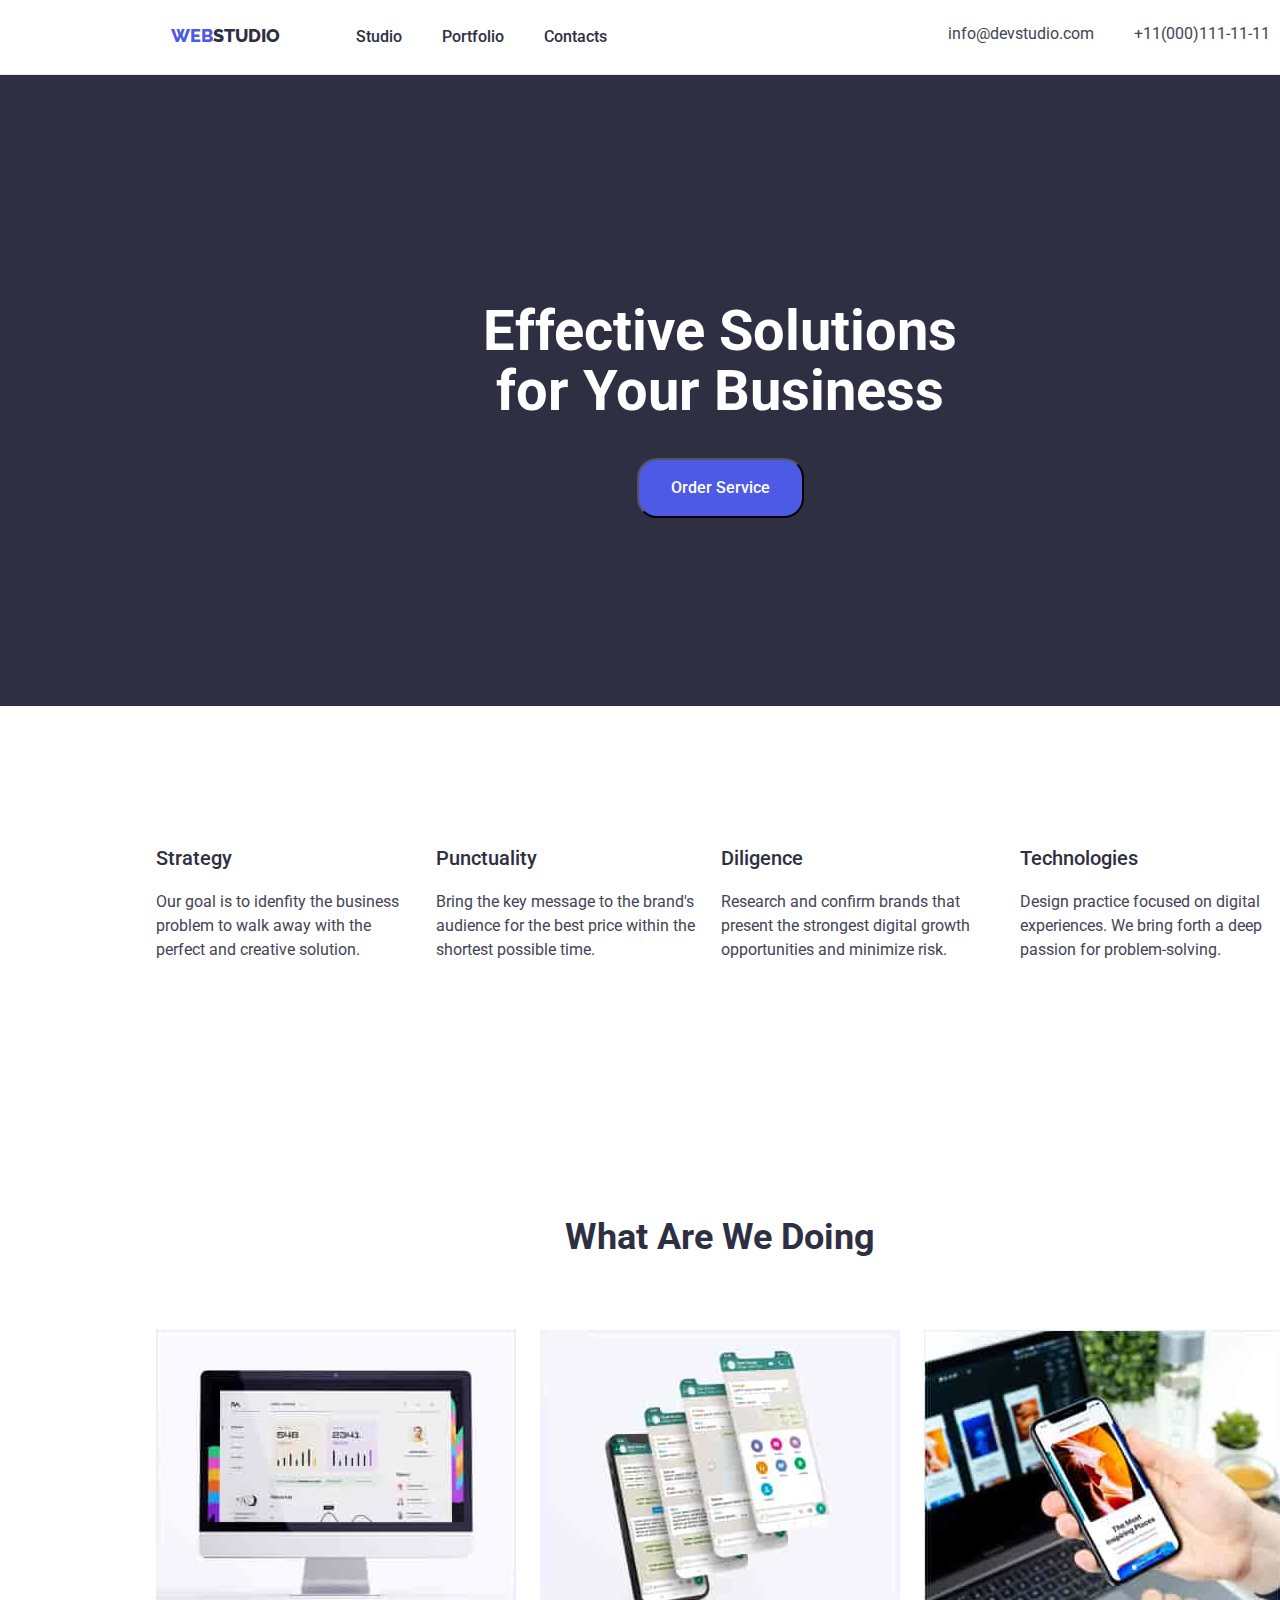
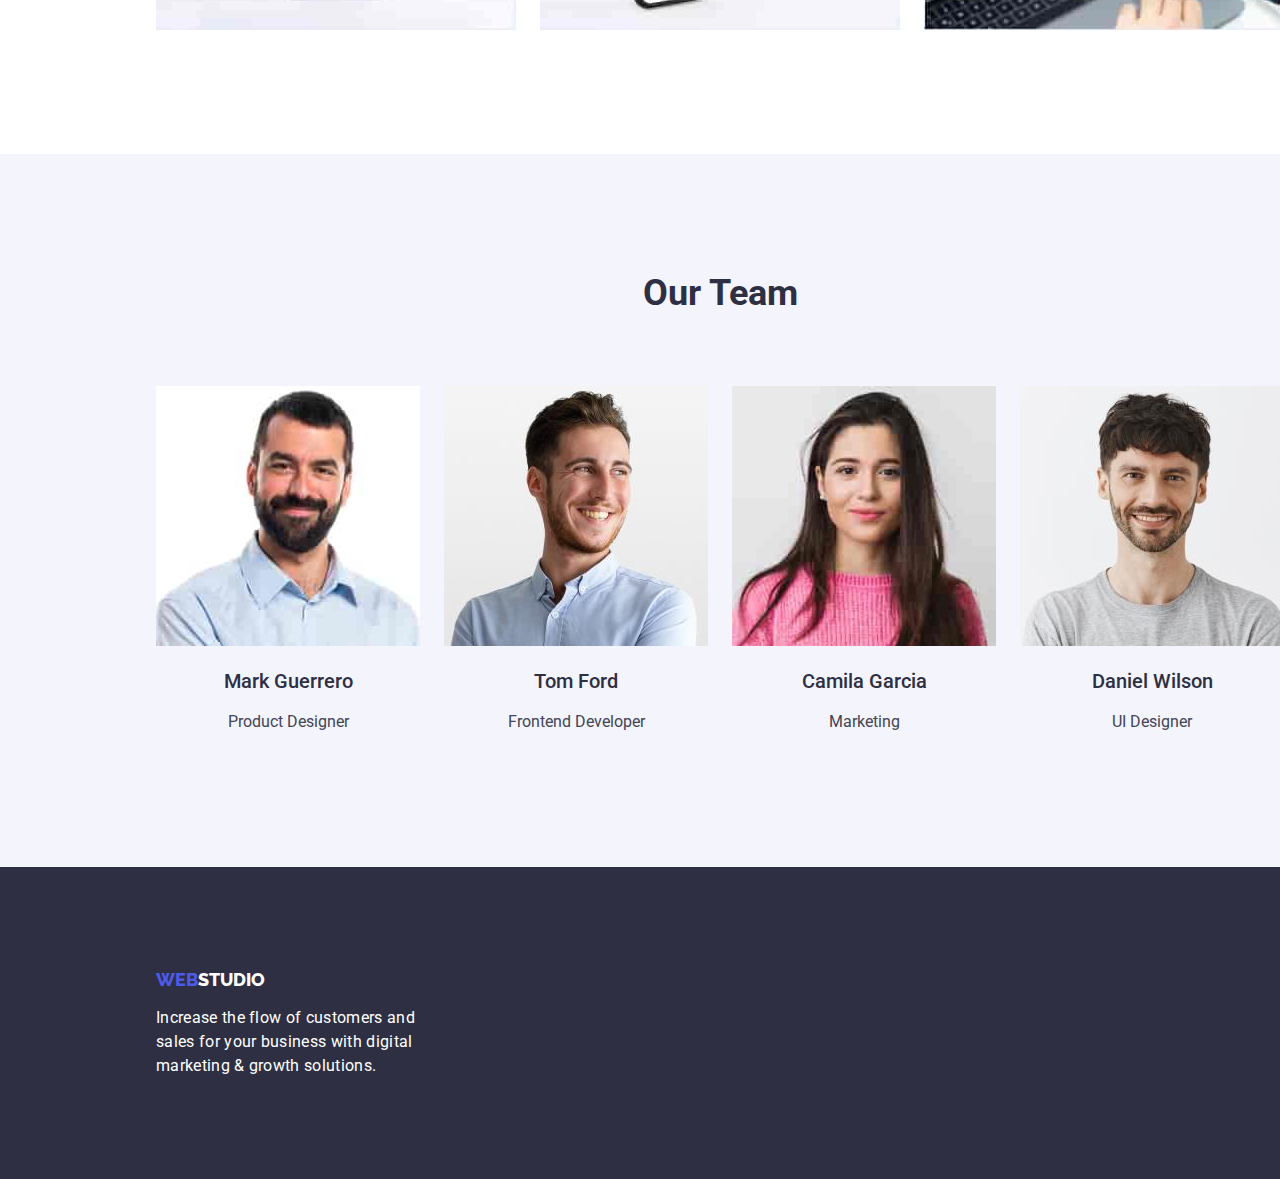
==== index.html @ 789a27c0 "Initial commit" ====
<!DOCTYPE html>
<html lang="en">
<head>
    <meta charset="UTF-8">
    <meta name="viewport" content="width=device-width, initial-scale=1.0">
    <title>WebStudio</title>

    <link rel="preconnect" href="https://fonts.googleapis.com">
    <link rel="preconnect" href="https://fonts.gstatic.com" crossorigin>
    <link href="https://fonts.googleapis.com/css2?family=Raleway:wght@800&family=Roboto:wght@400;500;700;900&display=swap" rel="stylesheet">
    <link rel="stylesheet" href="./css/modern-normalize.css">
    <link rel="stylesheet" href="./css/styles.css">
</head>
<body class="container">
    <header class="header">
        <div class="header-left">
            <a class="header-link" href="#Webstudio"><span>WEB</span>STUDIO</a>
            <nav class="header-links">
                <ul class="link-items">
                    <li>
                    <a class="links" href="index.html">Studio</a>
                    </li>
                    <li>
                    <a class="links" href="portfolio.html">Portfolio</a>
                    </li>
                    <li>
                    <a class="links" href="#Contacts">Contacts</a>
                    </li>
                </ul>
            </nav>
        </div>   
        <ul class="contacts">
            <li class="contacts-item">
                <a class="links" href="info@devstudio.com">info@devstudio.com</a>
            </li>
            <li class="contacts-item">
                <a class="links" href="tel:+110001111111">+11(000)111-11-11</a>
            </li>
        </ul>
    </header>
    
    <main>
        <section class="section service-offer">
            <h1 class="service-promise">
                Effective Solutions <br>  
                for Your Business
            </h1>
        
            <button class="order" type="button">Order Service</button>
        </section>


        <section class="section key-behaviors">
            <ul class="key-behaviors-list">
                <li>
                    <h3 class="key-behaviors-header">Strategy</h3>
                        <p class="key-behaviors-text">
                            Our goal is to idenfity the business problem to walk away with the perfect and creative solution.
                        </p>
                </li>
                <li>
                    <h3 class="key-behaviors-header">Punctuality</h3>
                    <p class="key-behaviors-text">
                        Bring the key message to the brand's audience for the best price within the shortest possible time.
                    </p>
                </li>
                <li>
                    <h3 class="key-behaviors-header">Diligence</h3>
                        <p class="key-behaviors-text">
                            Research and confirm brands that present the strongest digital growth opportunities and minimize risk.
                        </p>
                </li>
                <li>
                    <h3 class="key-behaviors-header">Technologies</h3>
                        <p class="key-behaviors-text">
                            Design practice focused on digital experiences. We bring forth a deep passion for problem-solving.
                        </p>
                </li>
            </ul>
        </section>
       
        <section class="section services">
            <h2 class="services-header">What are we doing</h2>
            <ul class="service-images">
                <li class="service-image">
                    <img src="images/img1.jpg" alt="Charts on PC monitor" width="360" height="300">
                </li>
                <li class="service-image">
                    <img src="images/img2.jpg" alt="Smartphone with 4 screens" width="360" height="300">
                </li>
                <li class="service-image">
                    <img src="images/img3.jpg" alt="Holding smartphone in front of Laptop" width="360" height="300">
                </li>
            </ul>
        </section>

        <section class="section team-members">
            <h2 class="team-header">Our Team</h2>
            <ul class="team-list">
                <li>
                    <img src="images/img.jpg" alt="Mark Guerrero picture" width="264" height="260">
                    <h3 class="team-member">Mark Guerrero</h3>
                    <p class="team-position">Product Designer</p>
                </li>
                <li>
                    <img src="images/img(1).jpg" alt="Tom Ford Picture" width="264" height="260">
                    <h3 class="team-member">Tom Ford</h3>
                    <p class="team-position">Frontend Developer</p>
                </li>   
                <li>
                    <img src="images/img(2).jpg" alt="Camila Garcia Picture" width="264" height="260">
                    <h3 class="team-member">Camila Garcia</h3>
                    <p class="team-position">Marketing</p>
                </li>
                <li>
                    <img src="images/img(3).jpg" alt="Daniel Wilson Photo" width="264" height="260">
                    <h3 class="team-member">Daniel Wilson</h3>
                    <p class="team-position">UI Designer</p>
                </li>
            </ul>
        </section>

    </main>

    <footer>
        <div class="footer-items">
            <div><a class="footer-link" href="#Webstudio"><span>WEB</span>STUDIO
                </a>
            </div>
            <p class="offer">Increase the flow of customers and <br>
            sales for your business with digital <br>
            marketing & growth solutions.
            </p>
        </div>
    </footer>
</body>
</html>
---- css/styles.css ----
:root {
    --default-color: #2E2F42;
}
.container {
    font-family: 'Roboto', sans-serif;
    font-weight: 400;
    color: var(--default-color);
    margin: 0;
    padding:0%;
    width: 1440px;
}
.header {
    display: flex;
    justify-content: space-around;
    padding-top: 25px;
    padding-bottom: 25px;
    border-bottom: 1px solid #E7E9FC;
    background: #FFF;
}
.header-left {
    display: flex;
    gap: 76px;
}
.header-link {
    text-decoration: none;
    font-size: 18px;
    font-family: Raleway;
    font-weight: 800;
    line-height: 1.17;
    color: var(--default-color);
}
.header-link span {
    color: #4D5AE5;
}
.header-link:hover,
.header-link:active {
    background-color: red;
    color: yellowgreen;
}
.order:hover,
.order:active {
    background-color: red;
    color: yellowgreen;
    cursor: pointer;
}
.link-items {
    padding-inline-start: 0px;
    margin: 0;
    font-size: 16px;
    font-weight: 500;
    line-height: 1.5;
    list-style-type: none;
    text-decoration: none;
    display: flex;
    gap: 40px;
}
.link-items .links:hover,
.link-items .links:focus {
    color: orange;
}
.link-items .links:active {
    color: red;
}
.links {
    color: var(--default-color);
    list-style-type: none;
    text-decoration: none;
}
.contacts{
    padding-inline-start: 0px;
    margin: 0;
    list-style-type: none;
    display: flex;
    justify-content: center;
    gap: 40px;
}
.contacts-item .links {
    text-decoration: none;
    list-style-type: none;
    color: #434455;
}
.contacts .links:hover,
.contacts .links:focus {
    color: orange;
}
.contacts .links:active {
    color: red;
}
.section {
    padding-top: 120px;
    padding-bottom: 120px;
}
.service-offer {
    background-color: #2E2F42;
    padding-top: 188px;
    padding-bottom: 188px;
    text-align: center;

}
.service-promise {
    color: white;
    font-size: 56px;
    font-weight: 700;
    line-height: 60px;
    text-align: center;
}
.order {
    color: white;
    font-size: 16px;
    font-weight: 500;
    line-height: 1.5;
    background-color: #4D5AE5;
    padding: 16px 32px;
    border-radius: 20px;

}
.key-behaviors {
    padding: 120px 156px
}
.key-behaviors-list {
    padding-inline-start: 0px;
    margin: 0;
    list-style-type: none;
    display: flex;
    justify-content: center;
    gap: 24px;
}
.key-behaviors-header {
    font-size: 20px;
    font-weight: 500;
    line-height: 1.2;
}
.key-behaviors-text {
    color: #434455;
    font-size: 16px;
    line-height: 1.5;
}
.services {
    padding-bottom: 120px;
}
.services-header {
    font-size: 36px;
    font-weight: 700;
    text-transform: capitalize;
    line-height: 1.1;
    text-align: center;
    margin-top: 0;
    margin-bottom: 0;
}
.service-images {
    padding-inline-start: 0px;
    margin: 0;
    list-style-type: none;
    display: flex;
    justify-content: center;
    gap: 24px;
    padding-top: 72px;
}
.team-members {
    background-color: #F4F4FD;
    padding-top: 120px;
    padding-bottom: 120px; 
}
.team-header {
    font-size: 36px;
    font-weight: 700;
    text-transform: capitalize;
    line-height: 1.1;
    text-align: center;
    margin: 0;
}
.team-list {
    padding-inline-start: 0px;
    margin: 0;
    list-style-type: none;
    display: flex;
    justify-content: center;
    gap: 24px;
    padding-top: 72px;
    text-align: center;
}
.team-member {
    font-size: 20px;
    font-weight: 500;
}
.team-position {
    color: #434455;
    font-size: 16px;
}
.footer-items {
    padding-top: 101.5px;
    padding-left: 156px;
}
.footer-link {
    text-decoration: none;
    color: white;
    font-size: 18px;
    font-family: Raleway;
    font-weight: 800;
    line-height: 1.17;
}
.footer-link span{
    color: #4D5AE5;
}
.offer {
    color: white;
    font-size: 16px;
    line-height: 24px;
    letter-spacing: 0.32px;
} 
footer {
    background-color: #2E2F42;
    height: 312px;
    align-items: center;
}
footer .footer-link:hover,
footer .footer-link:active{
    background-color: red;
    color: yellowgreen;
}
.btns {
    display: flex;
    justify-content: center;
    padding-inline-start: 0px;
    margin: 0;
    list-style-type: none;
    gap: 24px;
    padding-top: 96px;
    padding-bottom: 72px;
}
.btn-links {
    color: var(--IRIS, #4D5AE5);
    text-align: center;
    font-family: Roboto;
    font-size: 16px;
    font-weight: 500;
    line-height: 24px;
    letter-spacing: 0.64px;
    padding: 12px 24px;
    border-radius: 4px;
    border: 1px solid #E7E9FC;
    background: #F4F4FD;
}
.btn-links:hover,
.btn-links:active {
    background: #404BBF;
    color: white;
    box-shadow: 0px 2px 2px 0px rgba(0, 0, 0, 0.12), 0px 2px 1px 0px rgba(0, 0, 0, 0.08), 0px 3px 1px 0px rgba(0, 0, 0, 0.10);
    cursor: pointer;
}
.project-list {
    list-style: none;
    display: flex;
    justify-content: center;
    gap: 24px;
    flex-wrap: wrap;
    padding-bottom: 120px;
}
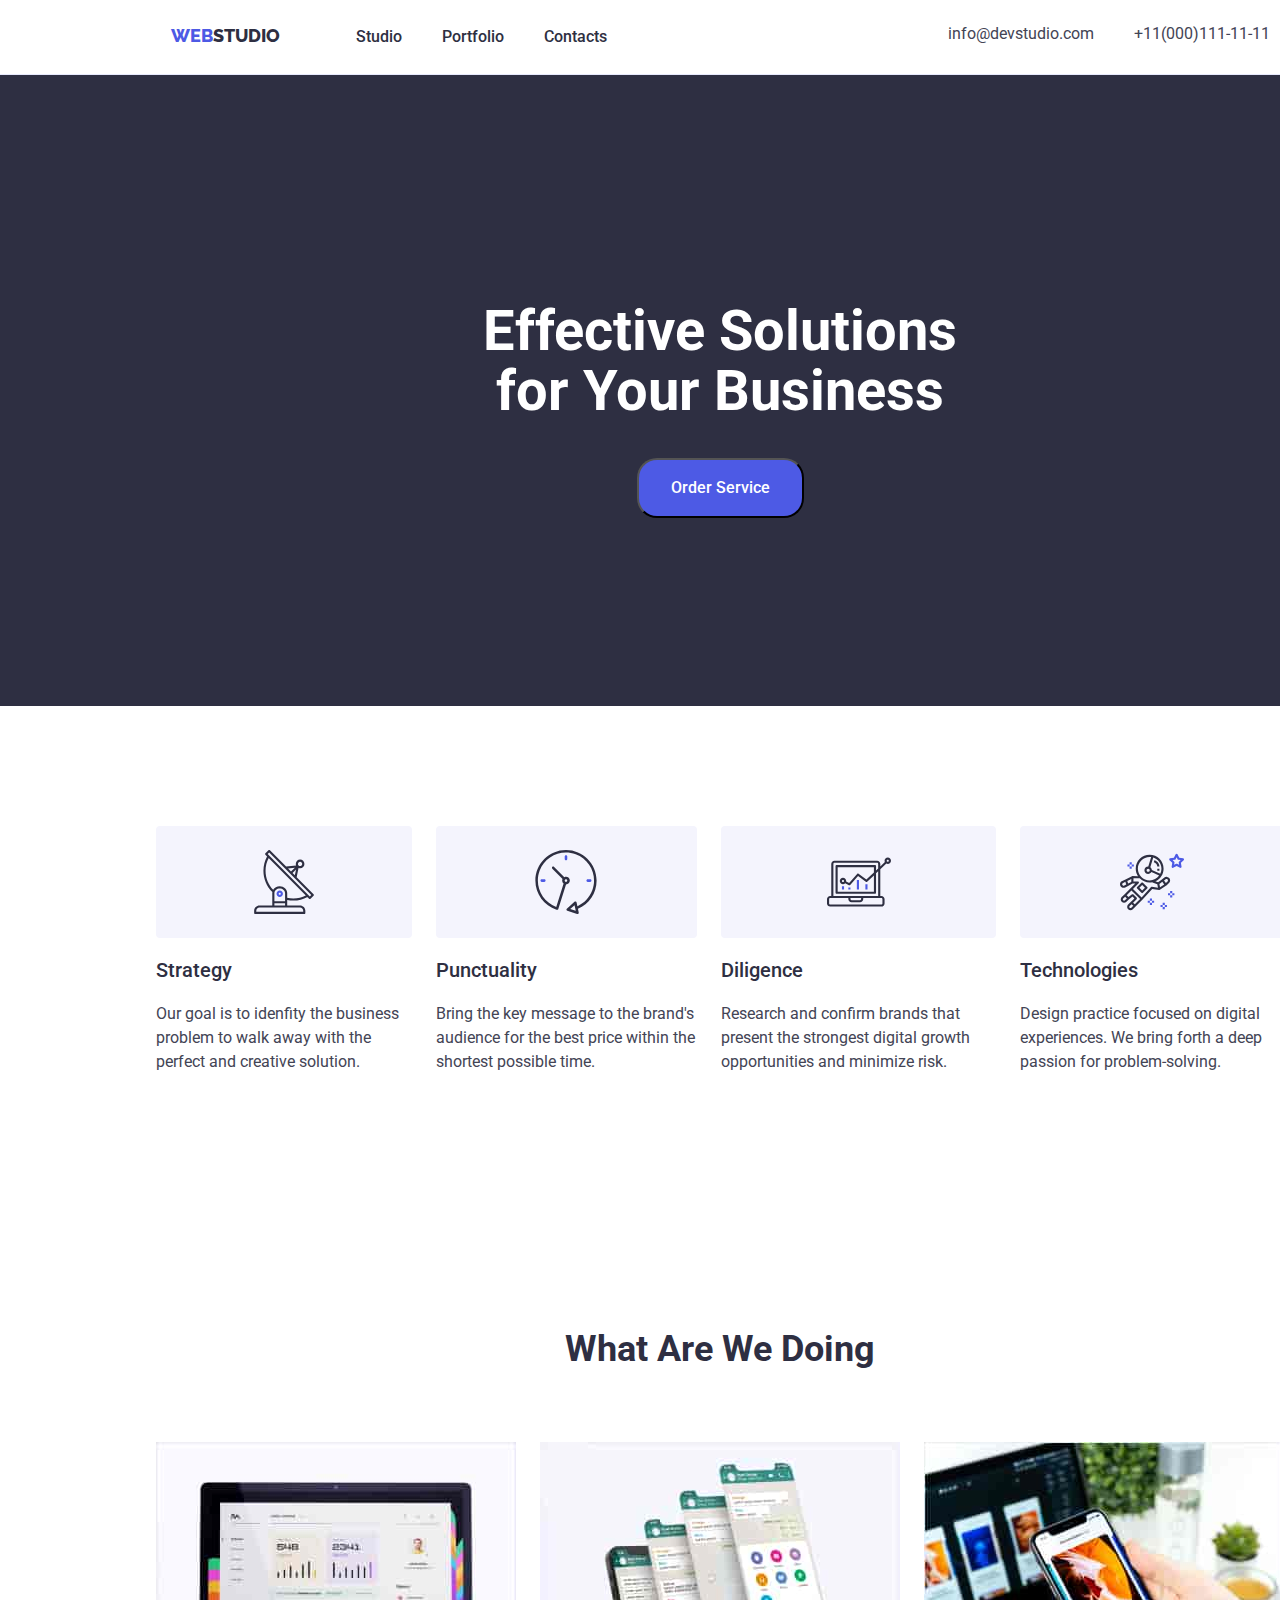
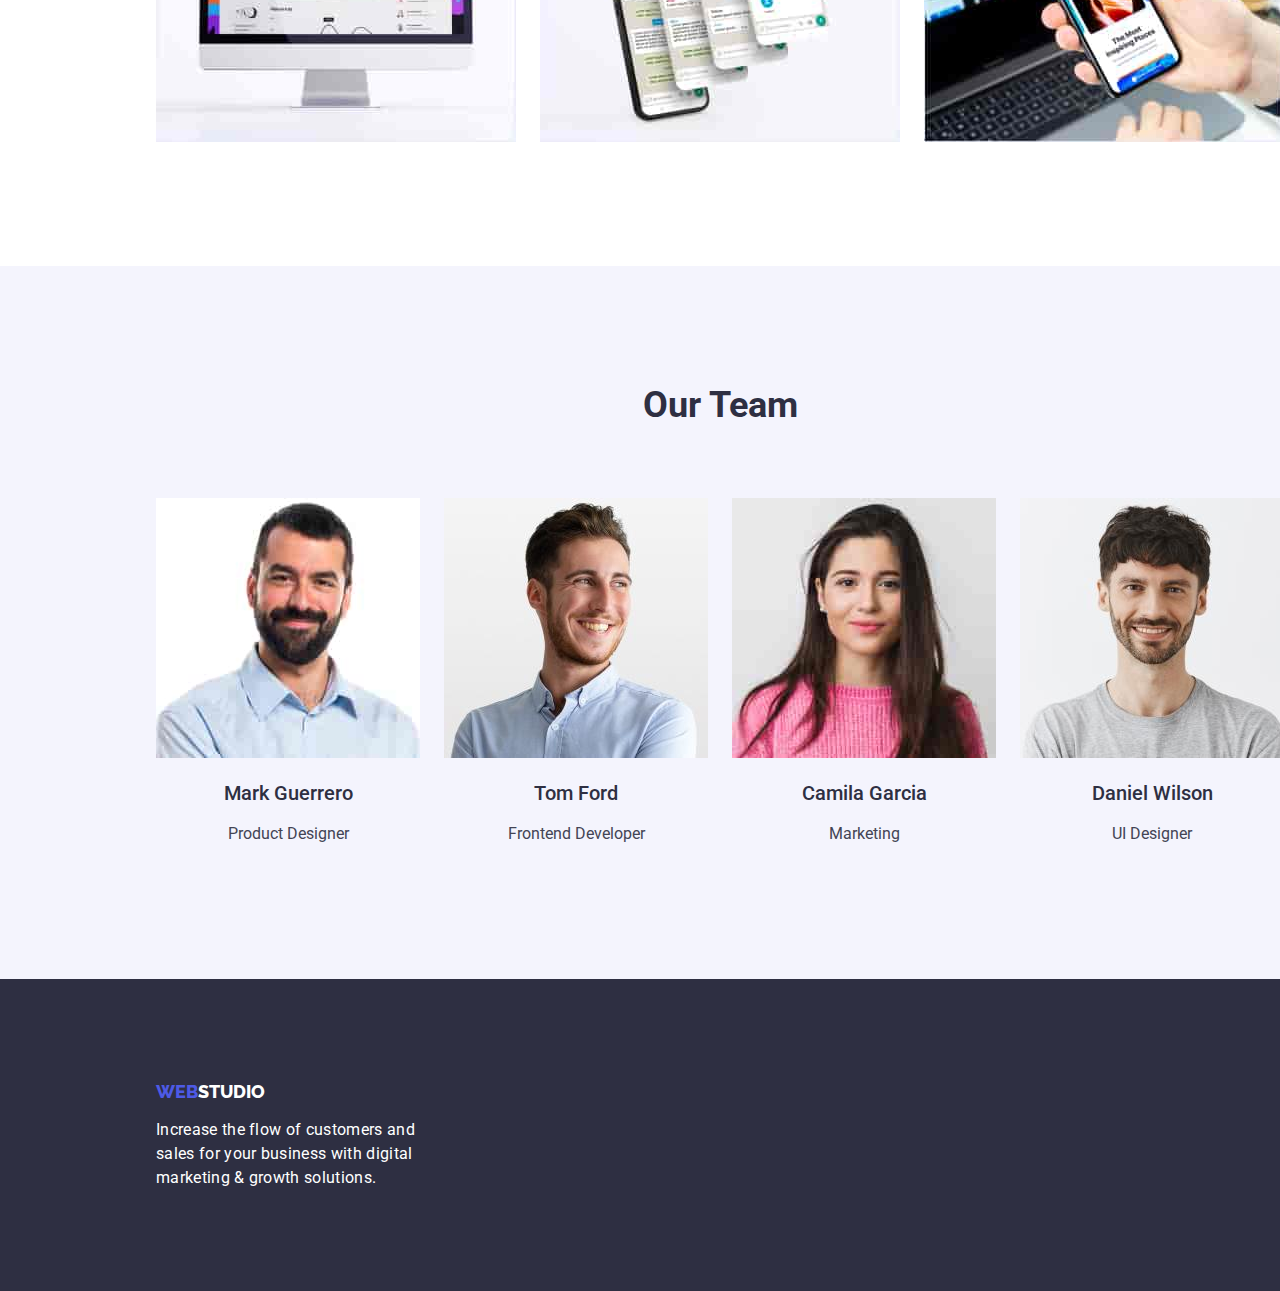
==== commit f02fa918: "Edit html& css" ====
--- a/index.html
+++ b/index.html
@@ -53,24 +53,44 @@
         <section class="section key-behaviors">
             <ul class="key-behaviors-list">
                 <li>
+                    <div class="icon-kb">
+                        <svg class="icons-keys">
+                            <use href="./images/icons.svg#icon-antenna"></use>
+                        </svg>
+                    </div>
                     <h3 class="key-behaviors-header">Strategy</h3>
                         <p class="key-behaviors-text">
                             Our goal is to idenfity the business problem to walk away with the perfect and creative solution.
                         </p>
                 </li>
                 <li>
+                    <div class="icon-kb">
+                        <svg class="icons-keys">
+                            <use href="./images/icons.svg#icon-clock"></use>
+                        </svg>
+                    </div>
                     <h3 class="key-behaviors-header">Punctuality</h3>
                     <p class="key-behaviors-text">
                         Bring the key message to the brand's audience for the best price within the shortest possible time.
                     </p>
                 </li>
                 <li>
+                    <div class="icon-kb">
+                        <svg class="icons-keys">
+                            <use href="./images/icons.svg#icon-diagram"></use>
+                        </svg>
+                    </div>
                     <h3 class="key-behaviors-header">Diligence</h3>
                         <p class="key-behaviors-text">
                             Research and confirm brands that present the strongest digital growth opportunities and minimize risk.
                         </p>
                 </li>
                 <li>
+                    <div class="icon-kb">
+                        <svg class="icons-keys">
+                            <use href="./images/icons.svg#icon-astronaut"></use>
+                        </svg>
+                    </div>
                     <h3 class="key-behaviors-header">Technologies</h3>
                         <p class="key-behaviors-text">
                             Design practice focused on digital experiences. We bring forth a deep passion for problem-solving.
--- a/css/styles.css
+++ b/css/styles.css
@@ -117,13 +117,27 @@
 .key-behaviors {
     padding: 120px 156px
 }
+.icon-kb {
+    border-radius: 4px;
+    background: #F4F4FD;
+    display: flex;
+    justify-content: center;
+    flex-shrink: 0;
+    padding: 24px 0px;
+}
+.icons-keys {
+    width: 64px;
+    height: 64px;
+
+    
+}
 .key-behaviors-list {
-    padding-inline-start: 0px;
-    margin: 0;
-    list-style-type: none;
-    display: flex;
-    justify-content: center;
-    gap: 24px;
+    margin: 0;
+    list-style-type: none;
+    display: flex;
+    justify-content: center;
+    gap: 24px;
+    padding-inline-start: 0;
 }
 .key-behaviors-header {
     font-size: 20px;
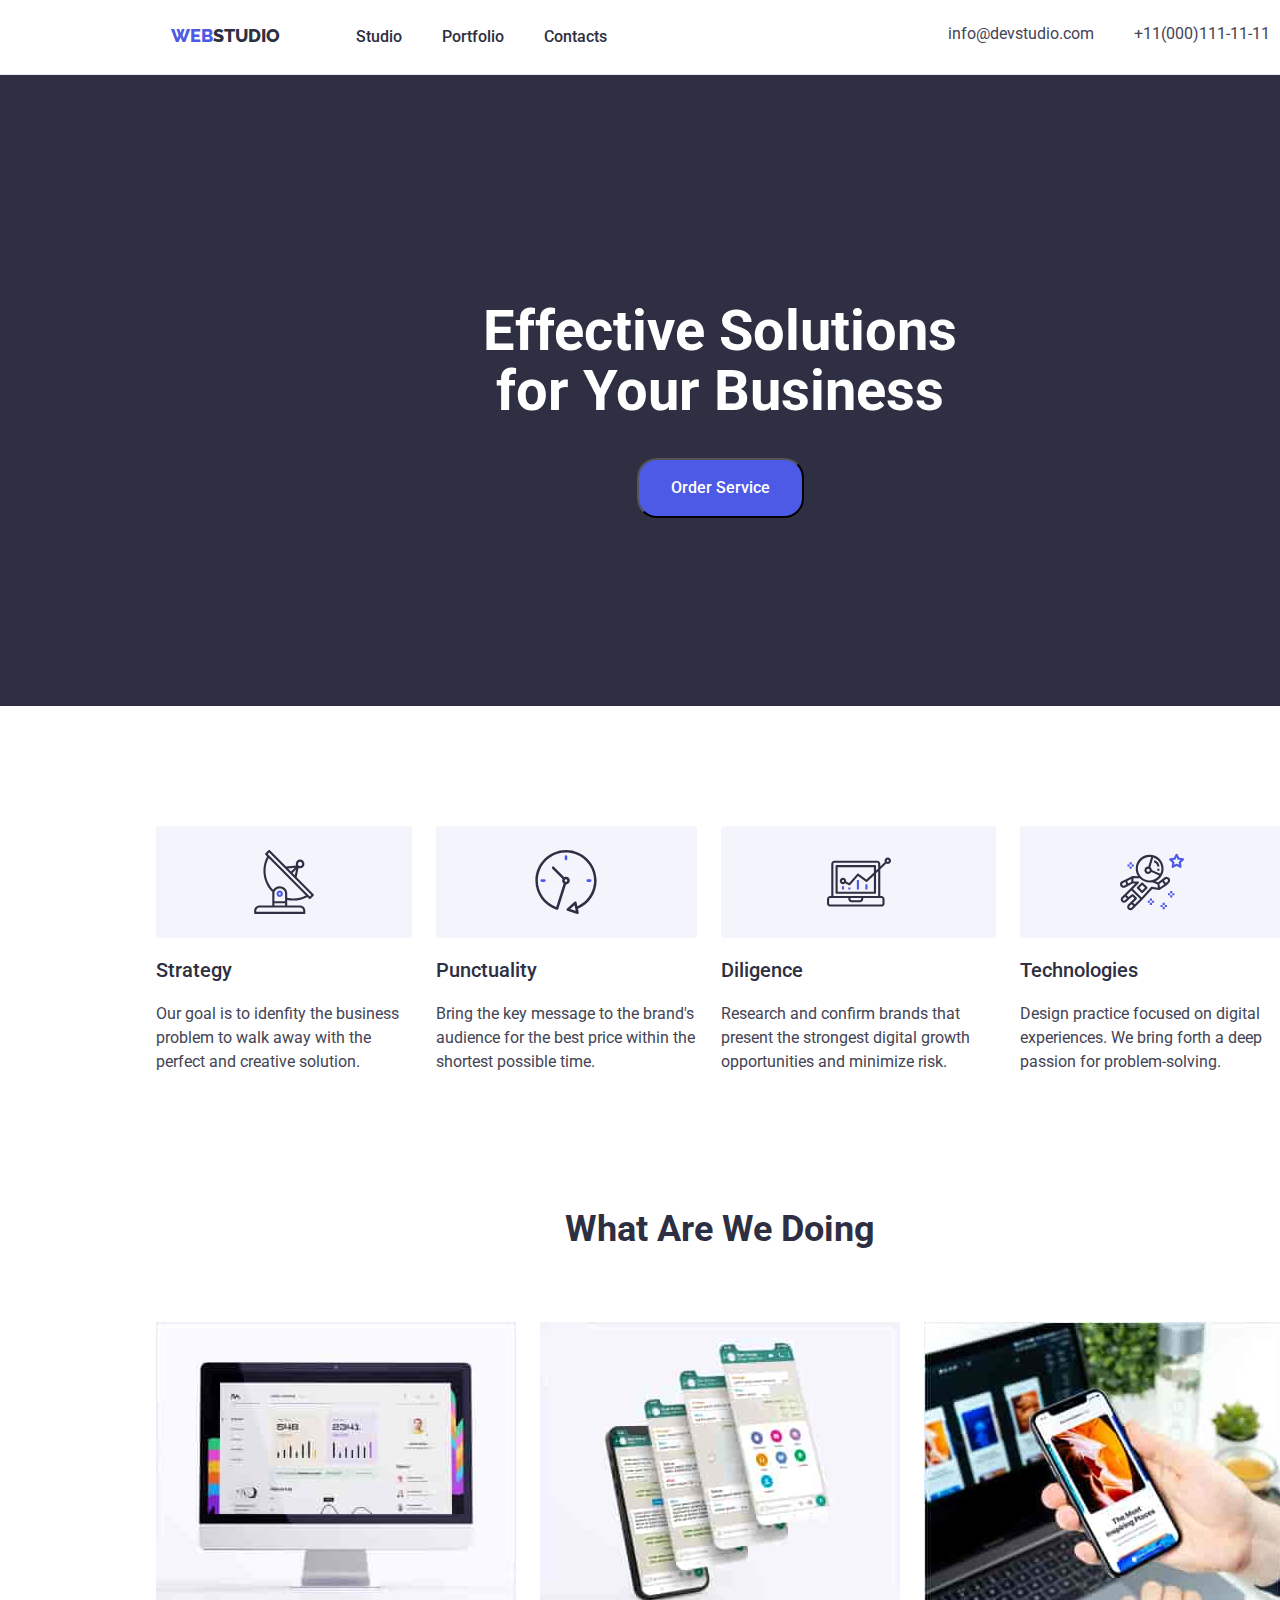
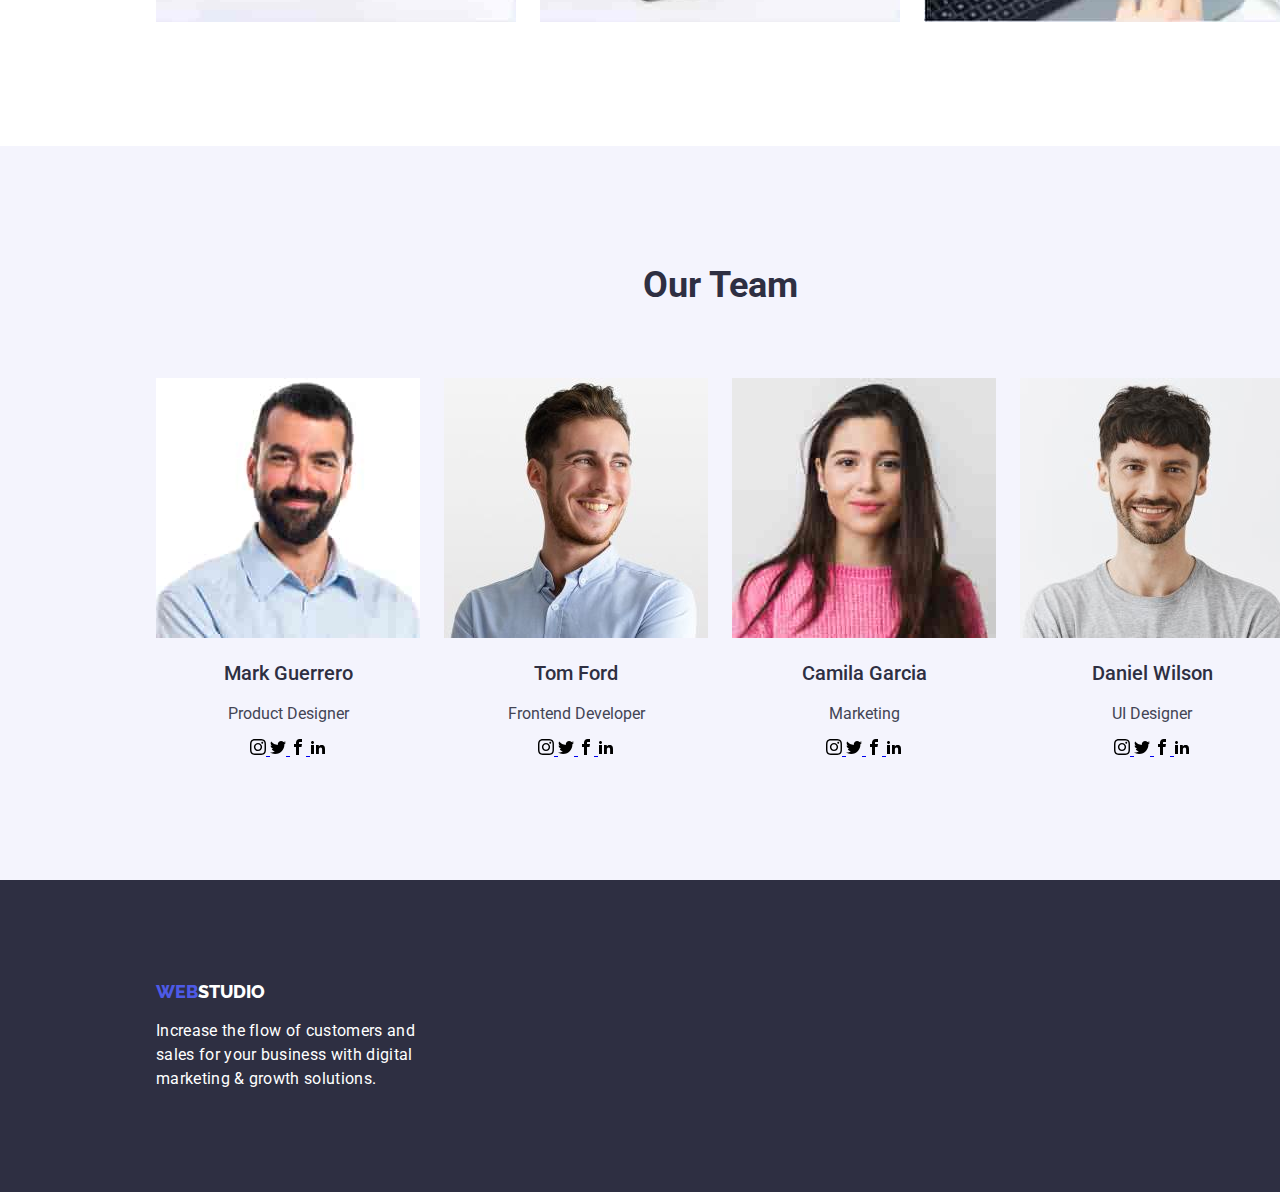
==== commit c4d43c49: "Update html & css" ====
--- a/index.html
+++ b/index.html
@@ -119,23 +119,119 @@
             <ul class="team-list">
                 <li>
                     <img src="images/img.jpg" alt="Mark Guerrero picture" width="264" height="260">
-                    <h3 class="team-member">Mark Guerrero</h3>
-                    <p class="team-position">Product Designer</p>
+                    <div class="member-card">
+                        <h3 class="team-member">Mark Guerrero</h3>
+                        <p class="team-position">Product Designer</p>
+                        <div class="team-social-links">
+                            <a href="#instagram">
+                                <svg class="team-socials-icons">
+                                    <use href="./images/icons.svg#icon-instagram"></use>
+                                </svg>
+                            </a>
+                            <a href="#twitter">
+                                <svg class="team-socials-icons">
+                                    <use href="./images/icons.svg#icon-twitter"></use>
+                                </svg>
+                            </a>
+                            <a href="#facebook">
+                                <svg class="team-socials-icons">
+                                    <use href="./images/icons.svg#icon-facebook"></use>
+                                </svg >
+                            </a>
+                            <a href="#linkedin">
+                                <svg class="team-socials-icons">
+                                    <use href="./images/icons.svg#icon-linkedin2"></use>
+                                </svg>
+                            </a>
+                        </div>
+                    </div>
                 </li>
                 <li>
                     <img src="images/img(1).jpg" alt="Tom Ford Picture" width="264" height="260">
-                    <h3 class="team-member">Tom Ford</h3>
-                    <p class="team-position">Frontend Developer</p>
+                    <div class="member-card">
+                        <h3 class="team-member">Tom Ford</h3>
+                        <p class="team-position">Frontend Developer</p>
+                        <div class="team-social-links">
+                            <a href="#instagram">
+                                <svg class="team-socials-icons">
+                                    <use href="./images/icons.svg#icon-instagram"></use>
+                                </svg>
+                            </a>
+                            <a href="#twitter">
+                                <svg class="team-socials-icons">
+                                    <use href="./images/icons.svg#icon-twitter"></use>
+                                </svg>
+                            </a>
+                            <a href="#facebook">
+                                <svg class="team-socials-icons">
+                                    <use href="./images/icons.svg#icon-facebook"></use>
+                                </svg >
+                            </a>
+                            <a href="#linkedin">
+                                <svg class="team-socials-icons">
+                                    <use href="./images/icons.svg#icon-linkedin2"></use>
+                                </svg>
+                            </a>
+                        </div>
+                    </div>
                 </li>   
                 <li>
                     <img src="images/img(2).jpg" alt="Camila Garcia Picture" width="264" height="260">
-                    <h3 class="team-member">Camila Garcia</h3>
-                    <p class="team-position">Marketing</p>
+                    <div class="member-card">
+                        <h3 class="team-member">Camila Garcia</h3>
+                        <p class="team-position">Marketing</p>
+                        <div class="team-social-links">
+                            <a class="team-member-social-links" href="#instagram">
+                                <svg class="team-socials-icons">
+                                    <use href="./images/icons.svg#icon-instagram"></use>
+                                </svg>
+                            </a>
+                            <a href="#twitter">
+                                <svg class="team-socials-icons">
+                                    <use href="./images/icons.svg#icon-twitter"></use>
+                                </svg>
+                            </a>
+                            <a href="#facebook">
+                                <svg class="team-socials-icons">
+                                    <use href="./images/icons.svg#icon-facebook"></use>
+                                </svg >
+                            </a>
+                            <a href="#linkedin">
+                                <svg class="team-socials-icons">
+                                    <use href="./images/icons.svg#icon-linkedin2"></use>
+                                </svg>
+                            </a>
+                        </div>
+                    </div>
                 </li>
                 <li>
                     <img src="images/img(3).jpg" alt="Daniel Wilson Photo" width="264" height="260">
-                    <h3 class="team-member">Daniel Wilson</h3>
-                    <p class="team-position">UI Designer</p>
+                    <div class="member-card">
+                        <h3 class="team-member">Daniel Wilson</h3>
+                        <p class="team-position">UI Designer</p>
+                        <div class="team-social-links">
+                            <a href="#instagram">
+                                <svg class="team-socials-icons">
+                                    <use href="./images/icons.svg#icon-instagram"></use>
+                                </svg>
+                            </a>
+                            <a href="#twitter">
+                                <svg class="team-socials-icons">
+                                    <use href="./images/icons.svg#icon-twitter"></use>
+                                </svg>
+                            </a>
+                            <a href="#facebook">
+                                <svg class="team-socials-icons">
+                                    <use href="./images/icons.svg#icon-facebook"></use>
+                                </svg>
+                            </a>
+                            <a href="#linkedin">
+                                <svg class="team-socials-icons">
+                                    <use href="./images/icons.svg#icon-linkedin2"></use>
+                                </svg>
+                            </a>
+                        </div>
+                    </div>
                 </li>
             </ul>
         </section>
--- a/css/styles.css
+++ b/css/styles.css
@@ -150,6 +150,7 @@
     line-height: 1.5;
 }
 .services {
+    padding-top: 0px;
     padding-bottom: 120px;
 }
 .services-header {
@@ -201,6 +202,14 @@
     color: #434455;
     font-size: 16px;
 }
+.team-socials-icons {
+    width: 16px;
+    height: 16px;
+}
+.team-socials-icons svg {
+    fill: white;
+}
+
 .footer-items {
     padding-top: 101.5px;
     padding-left: 156px;
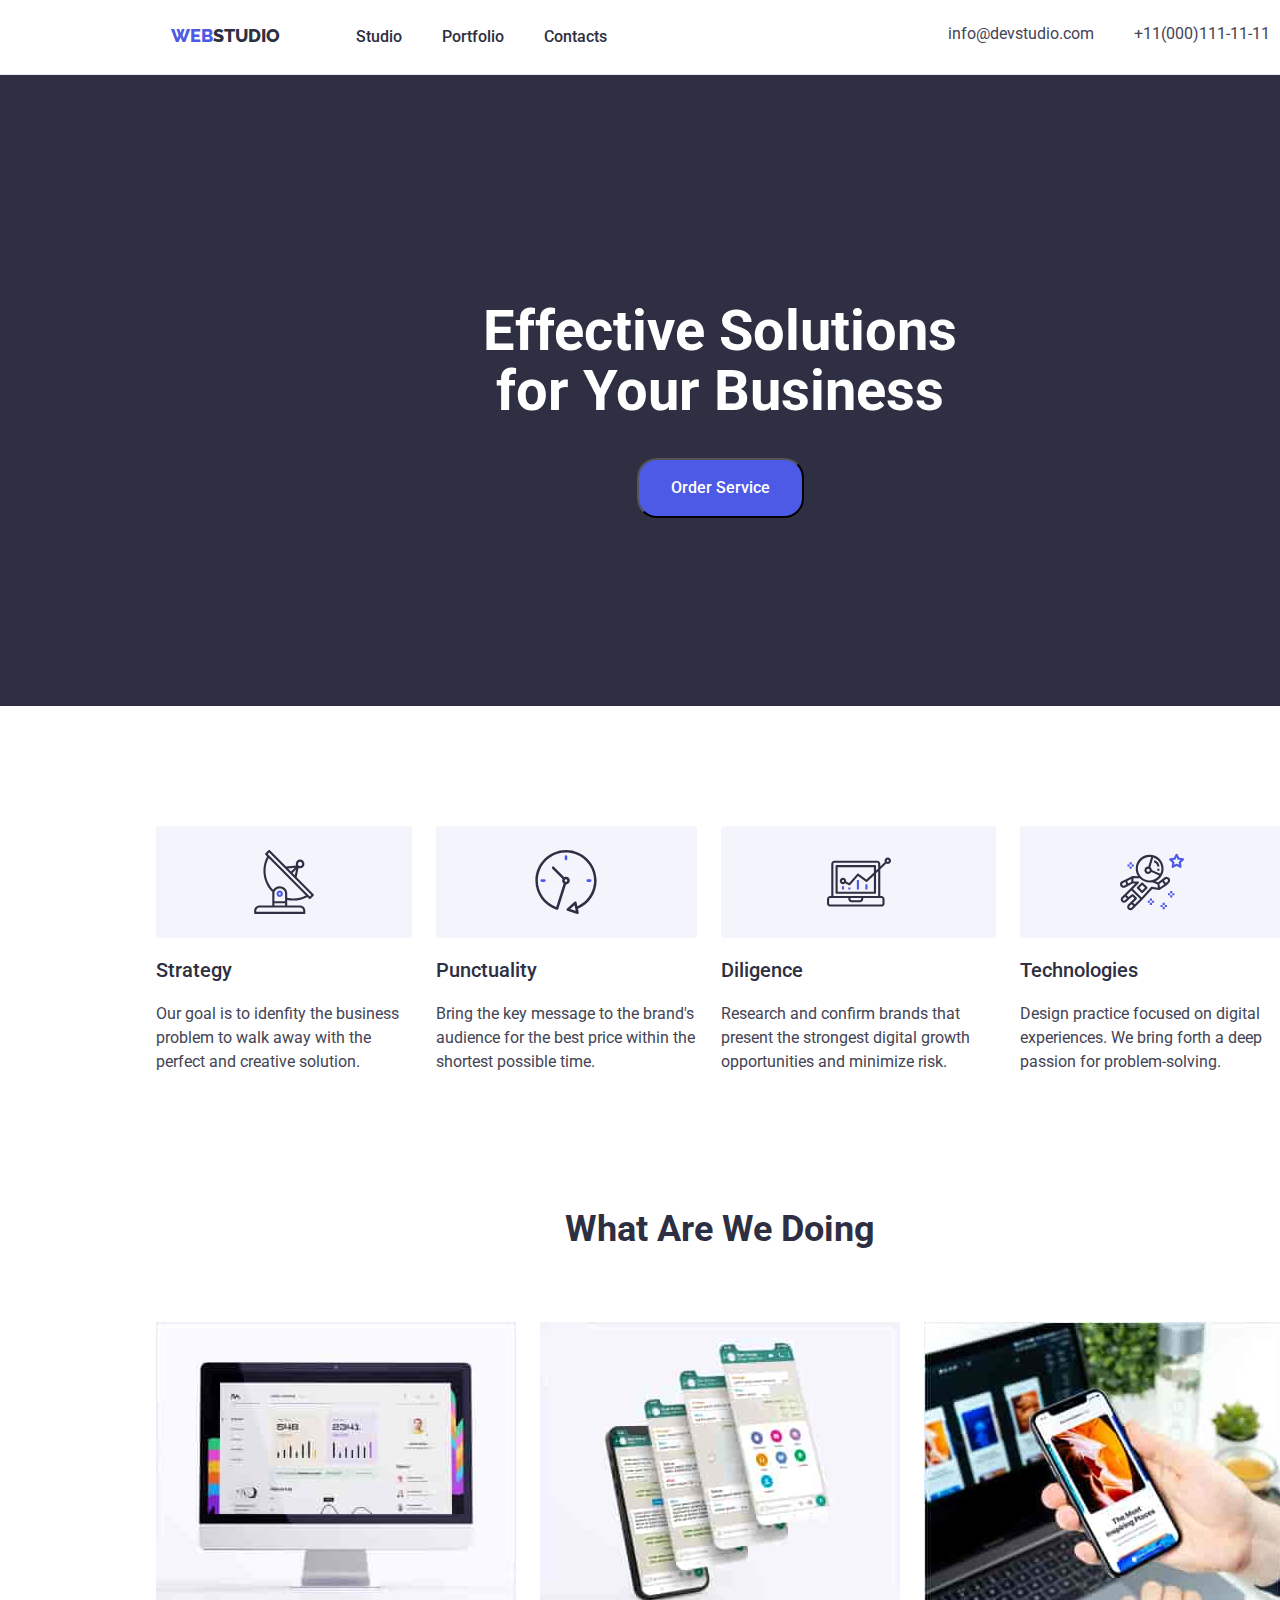
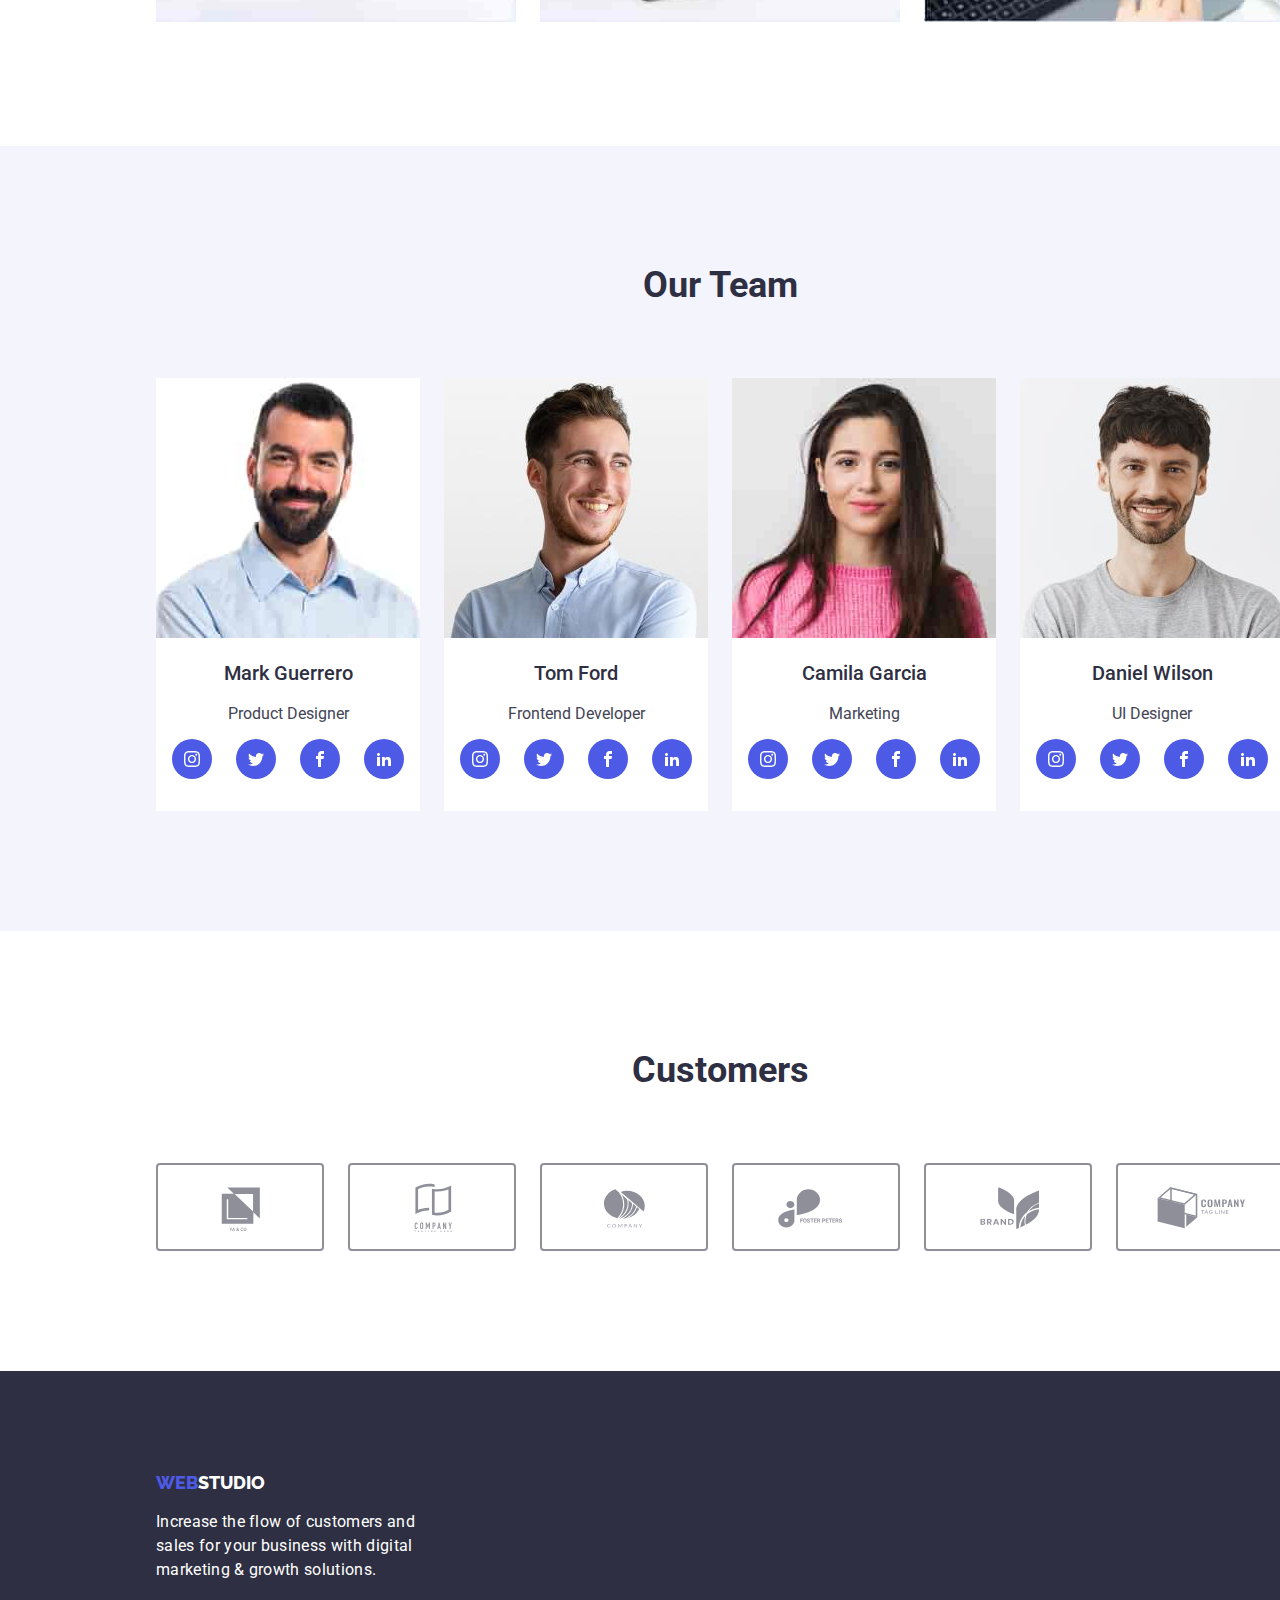
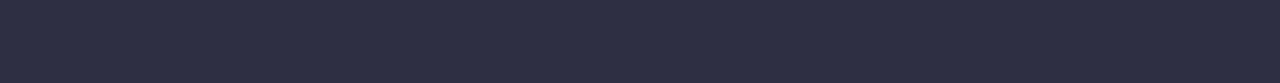
==== commit 5179551b: "Update html & css" ====
--- a/index.html
+++ b/index.html
@@ -123,22 +123,22 @@
                         <h3 class="team-member">Mark Guerrero</h3>
                         <p class="team-position">Product Designer</p>
                         <div class="team-social-links">
-                            <a href="#instagram">
-                                <svg class="team-socials-icons">
-                                    <use href="./images/icons.svg#icon-instagram"></use>
-                                </svg>
-                            </a>
-                            <a href="#twitter">
-                                <svg class="team-socials-icons">
-                                    <use href="./images/icons.svg#icon-twitter"></use>
-                                </svg>
-                            </a>
-                            <a href="#facebook">
+                            <a class="team-member-social-links" href="#instagram">
+                                <svg class="team-socials-icons">
+                                    <use href="./images/icons.svg#icon-instagram"></use>
+                                </svg>
+                            </a>
+                            <a class="team-member-social-links" href="#twitter">
+                                <svg class="team-socials-icons">
+                                    <use href="./images/icons.svg#icon-twitter"></use>
+                                </svg>
+                            </a>
+                            <a class="team-member-social-links" href="#facebook">
                                 <svg class="team-socials-icons">
                                     <use href="./images/icons.svg#icon-facebook"></use>
                                 </svg >
                             </a>
-                            <a href="#linkedin">
+                            <a class="team-member-social-links" href="#linkedin">
                                 <svg class="team-socials-icons">
                                     <use href="./images/icons.svg#icon-linkedin2"></use>
                                 </svg>
@@ -152,22 +152,22 @@
                         <h3 class="team-member">Tom Ford</h3>
                         <p class="team-position">Frontend Developer</p>
                         <div class="team-social-links">
-                            <a href="#instagram">
-                                <svg class="team-socials-icons">
-                                    <use href="./images/icons.svg#icon-instagram"></use>
-                                </svg>
-                            </a>
-                            <a href="#twitter">
-                                <svg class="team-socials-icons">
-                                    <use href="./images/icons.svg#icon-twitter"></use>
-                                </svg>
-                            </a>
-                            <a href="#facebook">
+                            <a class="team-member-social-links" href="#instagram">
+                                <svg class="team-socials-icons">
+                                    <use href="./images/icons.svg#icon-instagram"></use>
+                                </svg>
+                            </a>
+                            <a class="team-member-social-links" href="#twitter">
+                                <svg class="team-socials-icons">
+                                    <use href="./images/icons.svg#icon-twitter"></use>
+                                </svg>
+                            </a>
+                            <a class="team-member-social-links" href="#facebook">
                                 <svg class="team-socials-icons">
                                     <use href="./images/icons.svg#icon-facebook"></use>
                                 </svg >
                             </a>
-                            <a href="#linkedin">
+                            <a class="team-member-social-links" href="#linkedin">
                                 <svg class="team-socials-icons">
                                     <use href="./images/icons.svg#icon-linkedin2"></use>
                                 </svg>
@@ -186,17 +186,17 @@
                                     <use href="./images/icons.svg#icon-instagram"></use>
                                 </svg>
                             </a>
-                            <a href="#twitter">
-                                <svg class="team-socials-icons">
-                                    <use href="./images/icons.svg#icon-twitter"></use>
-                                </svg>
-                            </a>
-                            <a href="#facebook">
+                            <a class="team-member-social-links" href="#twitter">
+                                <svg class="team-socials-icons">
+                                    <use href="./images/icons.svg#icon-twitter"></use>
+                                </svg>
+                            </a>
+                            <a class="team-member-social-links" href="#facebook">
                                 <svg class="team-socials-icons">
                                     <use href="./images/icons.svg#icon-facebook"></use>
                                 </svg >
                             </a>
-                            <a href="#linkedin">
+                            <a class="team-member-social-links" href="#linkedin">
                                 <svg class="team-socials-icons">
                                     <use href="./images/icons.svg#icon-linkedin2"></use>
                                 </svg>
@@ -210,22 +210,22 @@
                         <h3 class="team-member">Daniel Wilson</h3>
                         <p class="team-position">UI Designer</p>
                         <div class="team-social-links">
-                            <a href="#instagram">
-                                <svg class="team-socials-icons">
-                                    <use href="./images/icons.svg#icon-instagram"></use>
-                                </svg>
-                            </a>
-                            <a href="#twitter">
-                                <svg class="team-socials-icons">
-                                    <use href="./images/icons.svg#icon-twitter"></use>
-                                </svg>
-                            </a>
-                            <a href="#facebook">
-                                <svg class="team-socials-icons">
-                                    <use href="./images/icons.svg#icon-facebook"></use>
-                                </svg>
-                            </a>
-                            <a href="#linkedin">
+                            <a class="team-member-social-links" href="#instagram">
+                                <svg class="team-socials-icons">
+                                    <use href="./images/icons.svg#icon-instagram"></use>
+                                </svg>
+                            </a>
+                            <a class="team-member-social-links" href="#twitter">
+                                <svg class="team-socials-icons">
+                                    <use href="./images/icons.svg#icon-twitter"></use>
+                                </svg>
+                            </a>
+                            <a class="team-member-social-links" href="#facebook">
+                                <svg class="team-socials-icons">
+                                    <use href="./images/icons.svg#icon-facebook"></use>
+                                </svg>
+                            </a>
+                            <a class="team-member-social-links" href="#linkedin">
                                 <svg class="team-socials-icons">
                                     <use href="./images/icons.svg#icon-linkedin2"></use>
                                 </svg>
@@ -234,6 +234,33 @@
                     </div>
                 </li>
             </ul>
+        </section>
+
+        <section class="section customers">
+            <h2 class="customers-header">Customers</h2>
+            <div class="customer-icons">
+                <svg>
+                    <use href="./images/icons.svg#icon-Logo-6"></use>
+                </svg>
+                <svg>
+                    <use href="./images/icons.svg#icon-Logo-1"></use>
+                </svg>
+                <svg>
+                    <use href="./images/icons.svg#icon-Logo-2"></use>
+                </svg>
+                <svg>
+                    <use href="./images/icons.svg#icon-Logo-5"></use>
+                </svg>
+                <svg>
+                    <use href="./images/icons.svg#icon-Logo-3"></use>
+                </svg>
+                <svg>
+                    <use href="./images/icons.svg#icon-Logo-4"></use>
+                </svg>
+
+
+            </div>
+
         </section>
 
     </main>
--- a/css/styles.css
+++ b/css/styles.css
@@ -194,6 +194,10 @@
     padding-top: 72px;
     text-align: center;
 }
+.team-list li {
+    background: white;
+    box-shadow: 1px 1px #F4F4FD;
+}
 .team-member {
     font-size: 20px;
     font-weight: 500;
@@ -206,10 +210,50 @@
     width: 16px;
     height: 16px;
 }
-.team-socials-icons svg {
+.team-member-social-links svg {
     fill: white;
 }
-
+.team-social-links a {
+    text-decoration: none;
+}
+.team-social-links {
+    display: flex;
+    justify-content: center;
+    gap: 24px;
+    padding-bottom: 32px;
+}
+.team-member-social-links {
+    width: 40px;
+    height: 40px;
+    background-color: #4D5AE5;
+    border-radius: 50%;
+    display: flex;
+    justify-content: center;
+    align-items: center;
+}
+
+.customer-icons svg {
+    width: 168px;
+    height: 88px;
+    padding: 16px 32px;
+    border: 2px solid #8E8F99;
+    border-radius: 4px;
+
+}
+.customer-icons{
+    display: flex;
+    justify-content: center;
+    gap: 24px;
+    padding-top: 72px;
+}
+.customers-header{
+    font-size: 36px;
+    font-weight: 700;
+    text-transform: capitalize;
+    line-height: 1.1;
+    text-align: center;
+    margin: 0;
+}
 .footer-items {
     padding-top: 101.5px;
     padding-left: 156px;
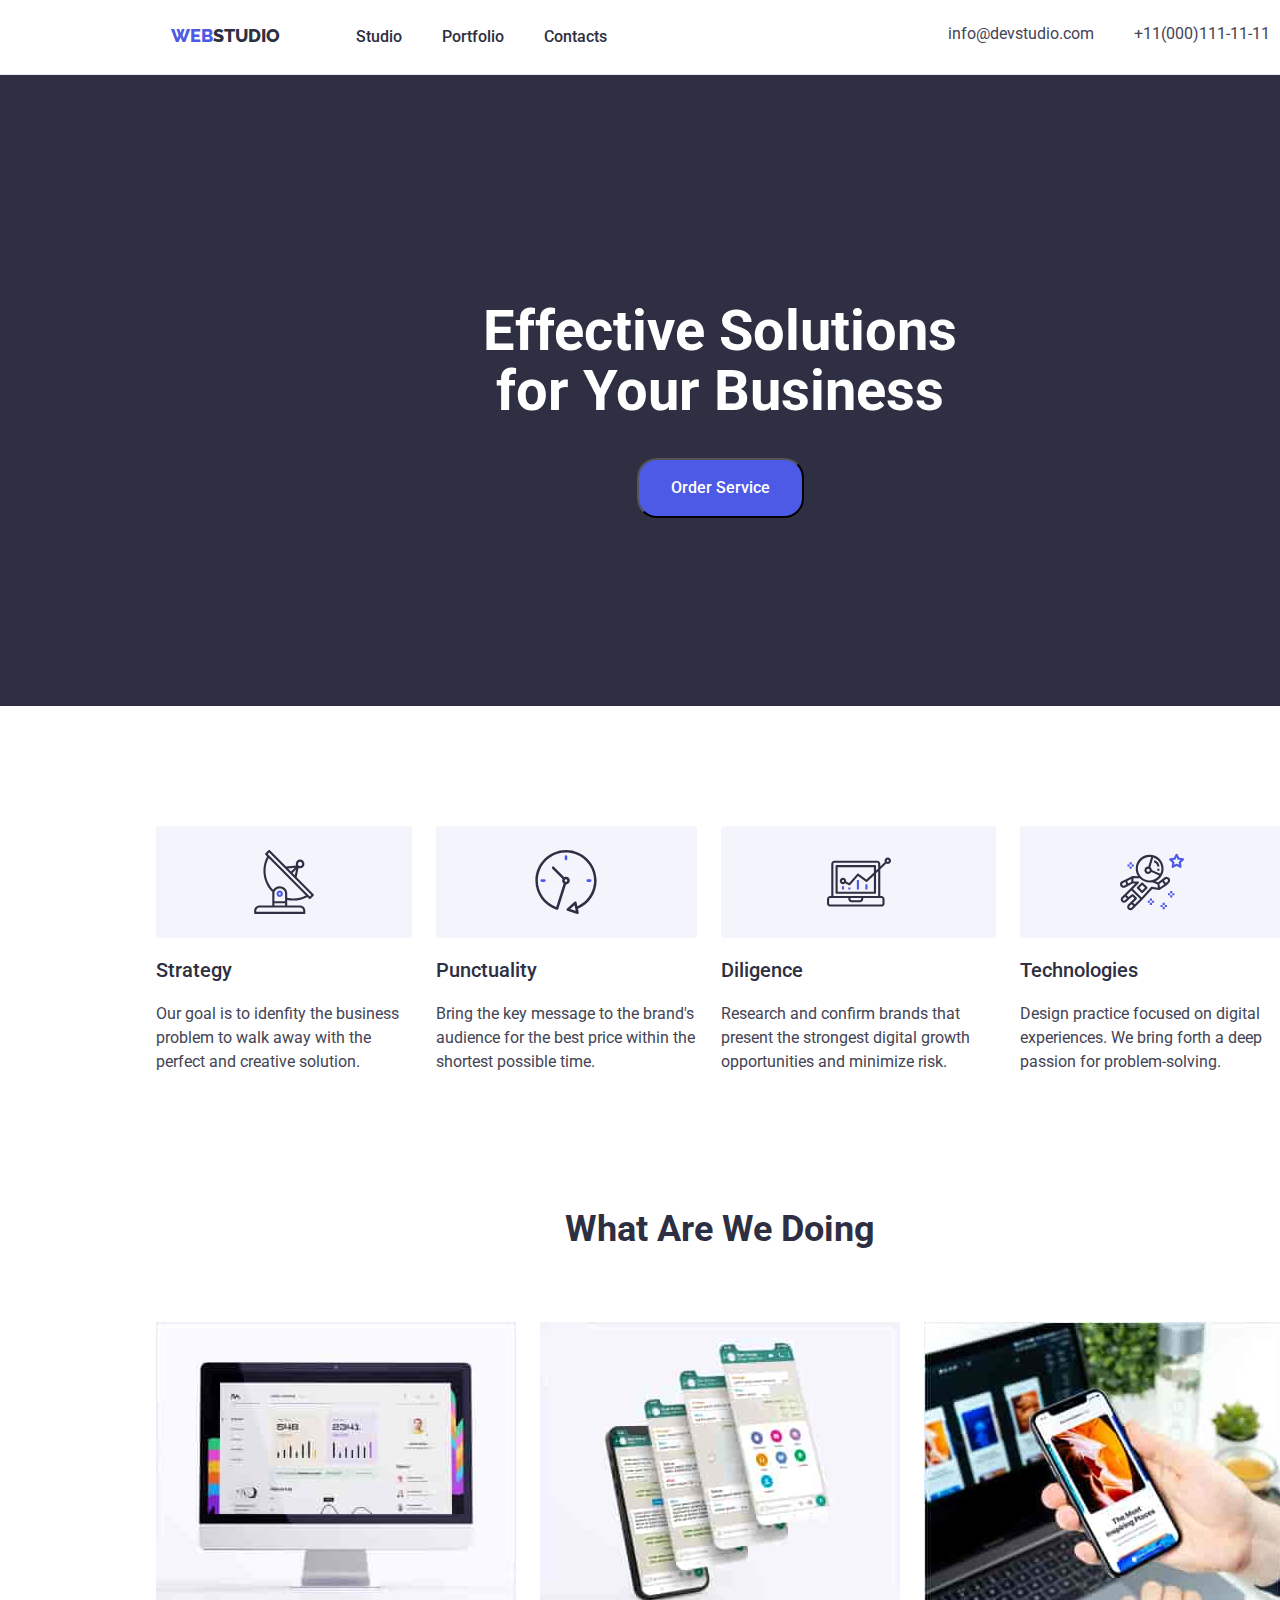
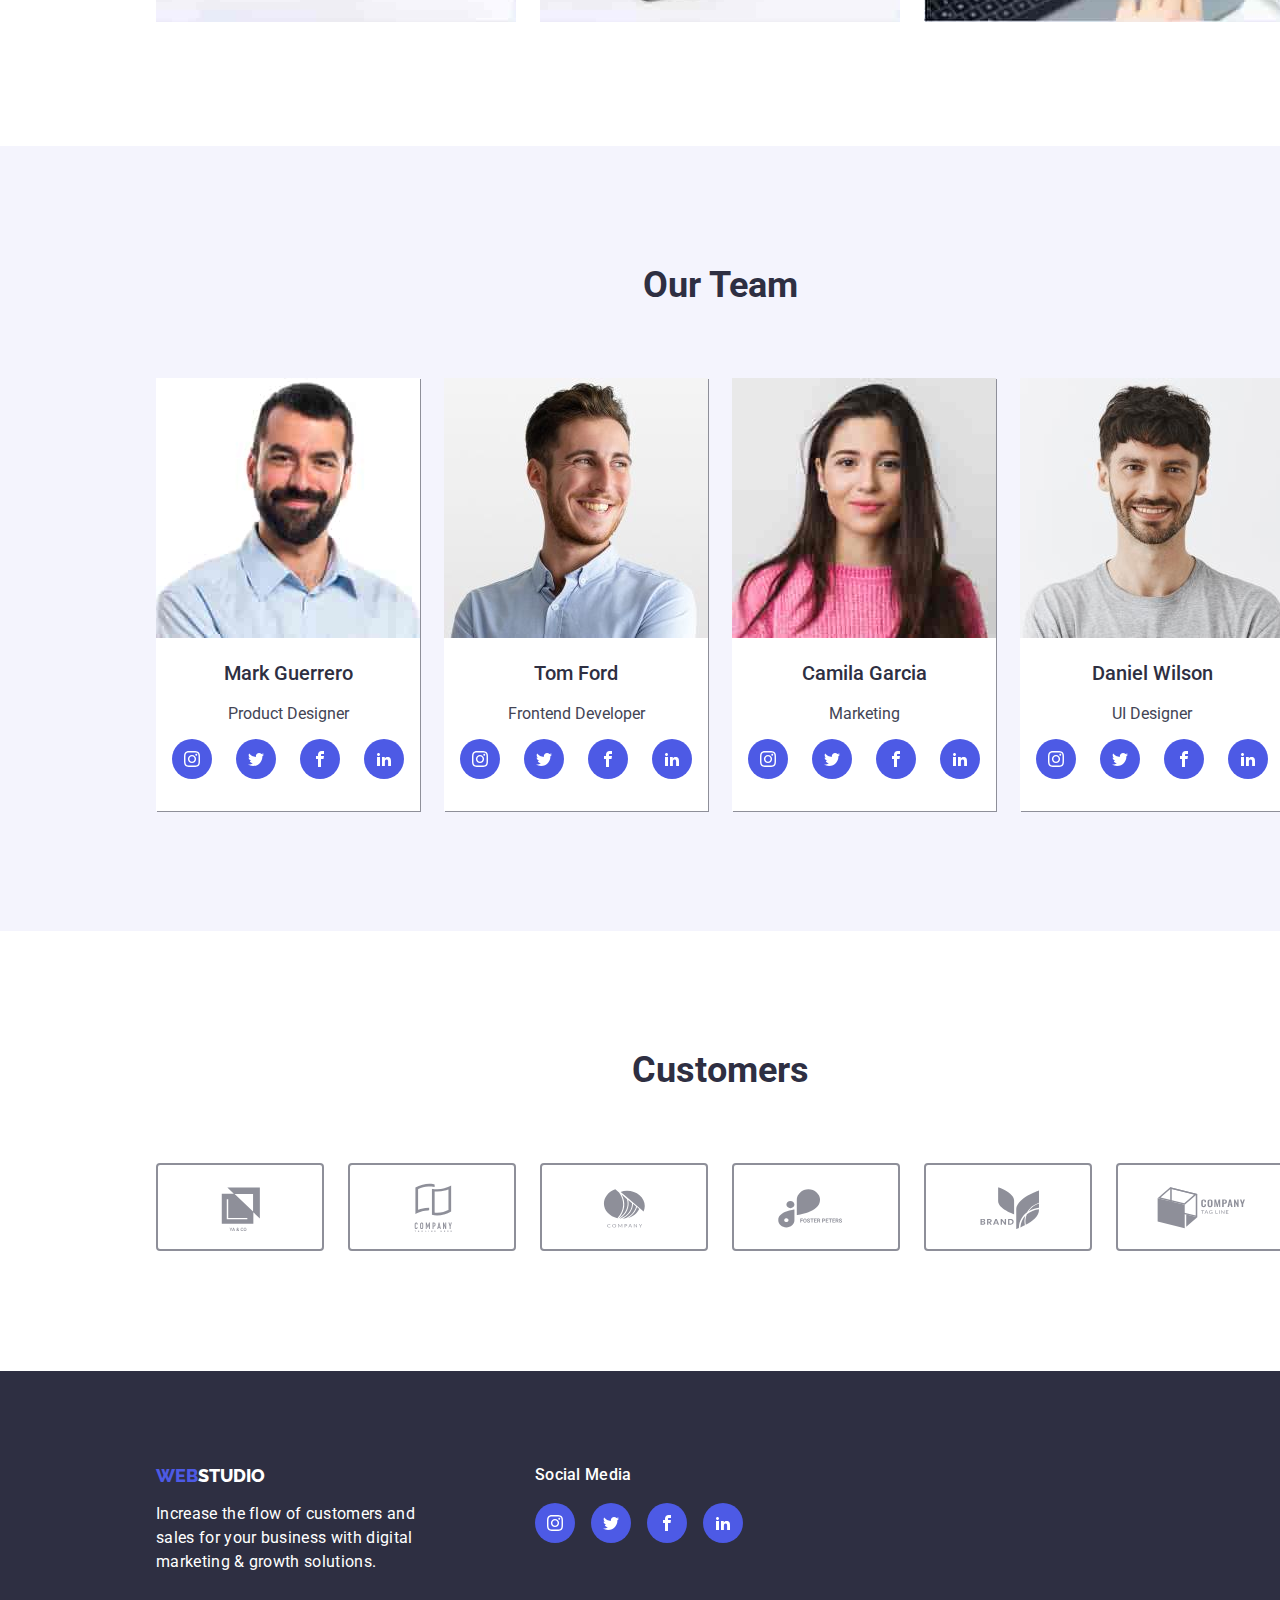
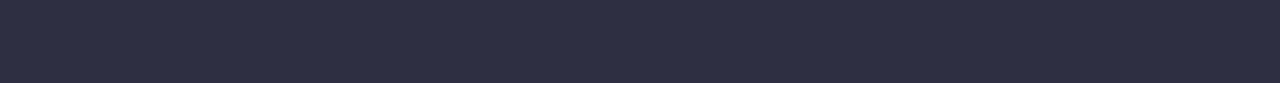
==== commit c013fc0b: "Update CSS" ====
--- a/index.html
+++ b/index.html
@@ -275,6 +275,33 @@
             marketing & growth solutions.
             </p>
         </div>
+        <div class="social-media">
+            <h3>Social Media</h3>
+            <div class="team-social-links-footer">
+                <a class="team-member-social-links" href="#instagram">
+                    <svg class="team-socials-icons">
+                        <use href="./images/icons.svg#icon-instagram"></use>
+                    </svg>
+                </a>
+                <a class="team-member-social-links" href="#twitter">
+                    <svg class="team-socials-icons">
+                        <use href="./images/icons.svg#icon-twitter"></use>
+                    </svg>
+                </a>
+                <a class="team-member-social-links" href="#facebook">
+                    <svg class="team-socials-icons">
+                        <use href="./images/icons.svg#icon-facebook"></use>
+                    </svg>
+                </a>
+                <a class="team-member-social-links" href="#linkedin">
+                    <svg class="team-socials-icons">
+                        <use href="./images/icons.svg#icon-linkedin2"></use>
+                    </svg>
+                </a>
+            </div>
+
+        </div>
+    
     </footer>
 </body>
 </html>--- a/css/styles.css
+++ b/css/styles.css
@@ -196,7 +196,7 @@
 }
 .team-list li {
     background: white;
-    box-shadow: 1px 1px #F4F4FD;
+    box-shadow: 1px 1px #8E8F99;
 }
 .team-member {
     font-size: 20px;
@@ -231,7 +231,6 @@
     justify-content: center;
     align-items: center;
 }
-
 .customer-icons svg {
     width: 168px;
     height: 88px;
@@ -257,6 +256,7 @@
 .footer-items {
     padding-top: 101.5px;
     padding-left: 156px;
+    padding-bottom: 100px;
 }
 .footer-link {
     text-decoration: none;
@@ -279,11 +279,32 @@
     background-color: #2E2F42;
     height: 312px;
     align-items: center;
+    display: flex;
 }
 footer .footer-link:hover,
 footer .footer-link:active{
     background-color: red;
     color: yellowgreen;
+}
+.social-media h3{
+    color: white;
+    font-size: 16px;
+    font-family: Roboto;
+    font-weight: 500;
+    line-height: 24px;
+    letter-spacing: 0.32px;
+    margin: 0px
+}
+.social-media{
+    padding-left: 120px;
+    padding-top: 24px;
+}
+.team-social-links-footer {
+    display: flex;
+    justify-content: center;
+    gap: 16px;
+    padding-top: 16px;
+    padding-bottom: 72px;
 }
 .btns {
     display: flex;
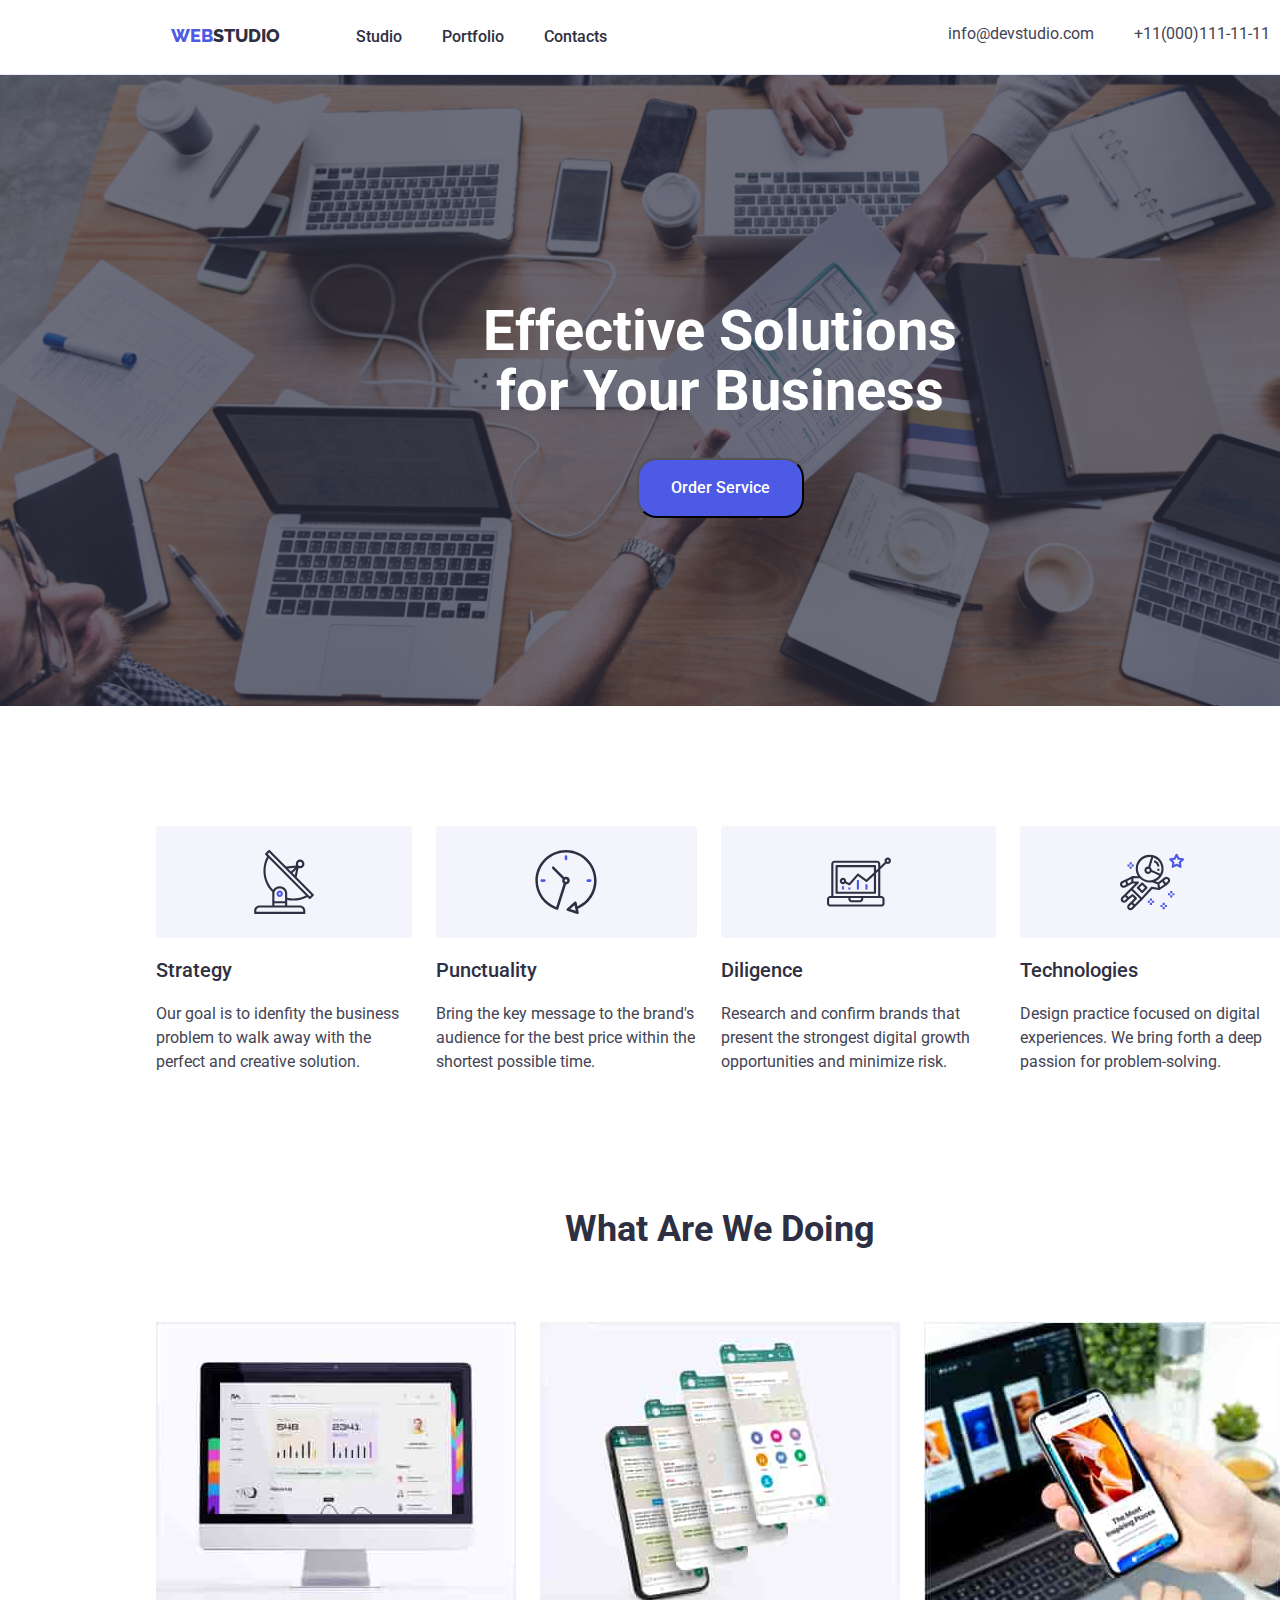
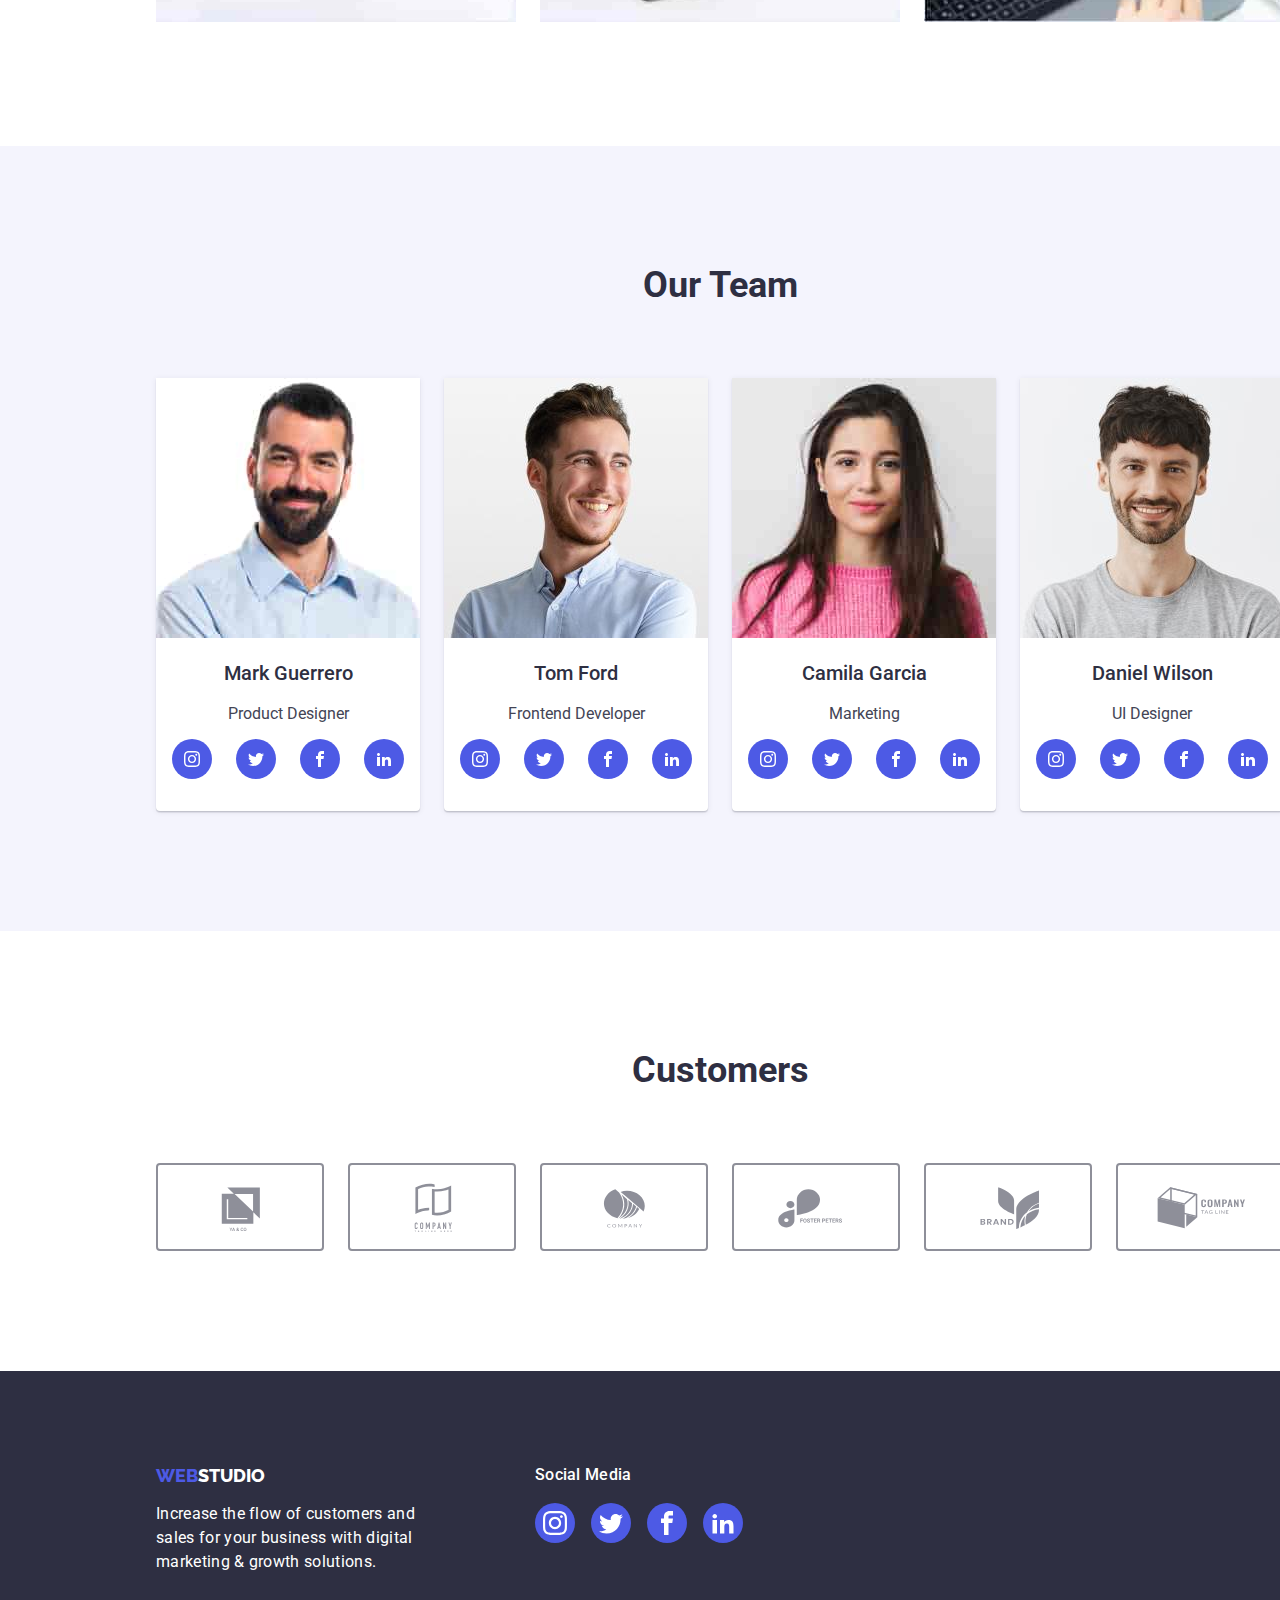
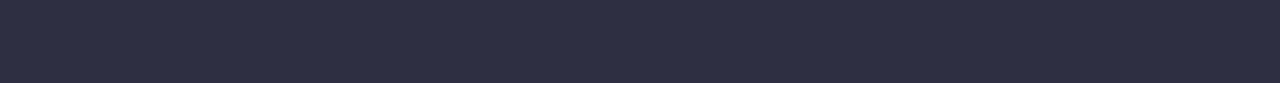
==== commit 4f89214d: "Update html & css" ====
--- a/index.html
+++ b/index.html
@@ -279,22 +279,22 @@
             <h3>Social Media</h3>
             <div class="team-social-links-footer">
                 <a class="team-member-social-links" href="#instagram">
-                    <svg class="team-socials-icons">
+                    <svg class="footer-socials-icons">
                         <use href="./images/icons.svg#icon-instagram"></use>
                     </svg>
                 </a>
                 <a class="team-member-social-links" href="#twitter">
-                    <svg class="team-socials-icons">
+                    <svg class="footer-socials-icons">
                         <use href="./images/icons.svg#icon-twitter"></use>
                     </svg>
                 </a>
                 <a class="team-member-social-links" href="#facebook">
-                    <svg class="team-socials-icons">
+                    <svg class="footer-socials-icons">
                         <use href="./images/icons.svg#icon-facebook"></use>
                     </svg>
                 </a>
                 <a class="team-member-social-links" href="#linkedin">
-                    <svg class="team-socials-icons">
+                    <svg class="footer-socials-icons">
                         <use href="./images/icons.svg#icon-linkedin2"></use>
                     </svg>
                 </a>
--- a/css/styles.css
+++ b/css/styles.css
@@ -91,7 +91,8 @@
     padding-bottom: 120px;
 }
 .service-offer {
-    background-color: #2E2F42;
+    background: linear-gradient(rgba(46, 47, 66, 0.70),rgba(46, 47, 66, 0.70)), url("../images/people-office1.jpg");
+    background-size: cover;
     padding-top: 188px;
     padding-bottom: 188px;
     text-align: center;
@@ -196,7 +197,8 @@
 }
 .team-list li {
     background: white;
-    box-shadow: 1px 1px #8E8F99;
+    border-radius: 0px 0px 4px 4px;
+    box-shadow: 0px 2px 1px 0px rgba(46, 47, 66, 0.08), 0px 1px 1px 0px rgba(46, 47, 66, 0.16), 0px 1px 6px 0px rgba(46, 47, 66, 0.08);
 }
 .team-member {
     font-size: 20px;
@@ -298,6 +300,7 @@
 .social-media{
     padding-left: 120px;
     padding-top: 24px;
+    display: block;
 }
 .team-social-links-footer {
     display: flex;
@@ -305,6 +308,14 @@
     gap: 16px;
     padding-top: 16px;
     padding-bottom: 72px;
+}
+.team-member-social-links {
+    width: 40px;
+    height: 40px;
+}
+.footer-socials-icons{
+    width: 24px;
+    height: 24px;
 }
 .btns {
     display: flex;
@@ -343,4 +354,18 @@
     gap: 24px;
     flex-wrap: wrap;
     padding-bottom: 120px;
+}
+.project-list li{
+    border: 1px solid #F4F4FD;
+}
+.project-list li img{
+    border: 1px solid #E7E9FC;
+}
+.project-list li div{
+    padding-left: 16px;
+    padding-right: 16px;
+}
+.project-list li:hover,
+.project-list li:active {
+    box-shadow: 0px 2px 1px 0px rgba(46, 47, 66, 0.08), 0px 1px 1px 0px rgba(46, 47, 66, 0.16), 0px 1px 6px 0px rgba(46, 47, 66, 0.08);
 }